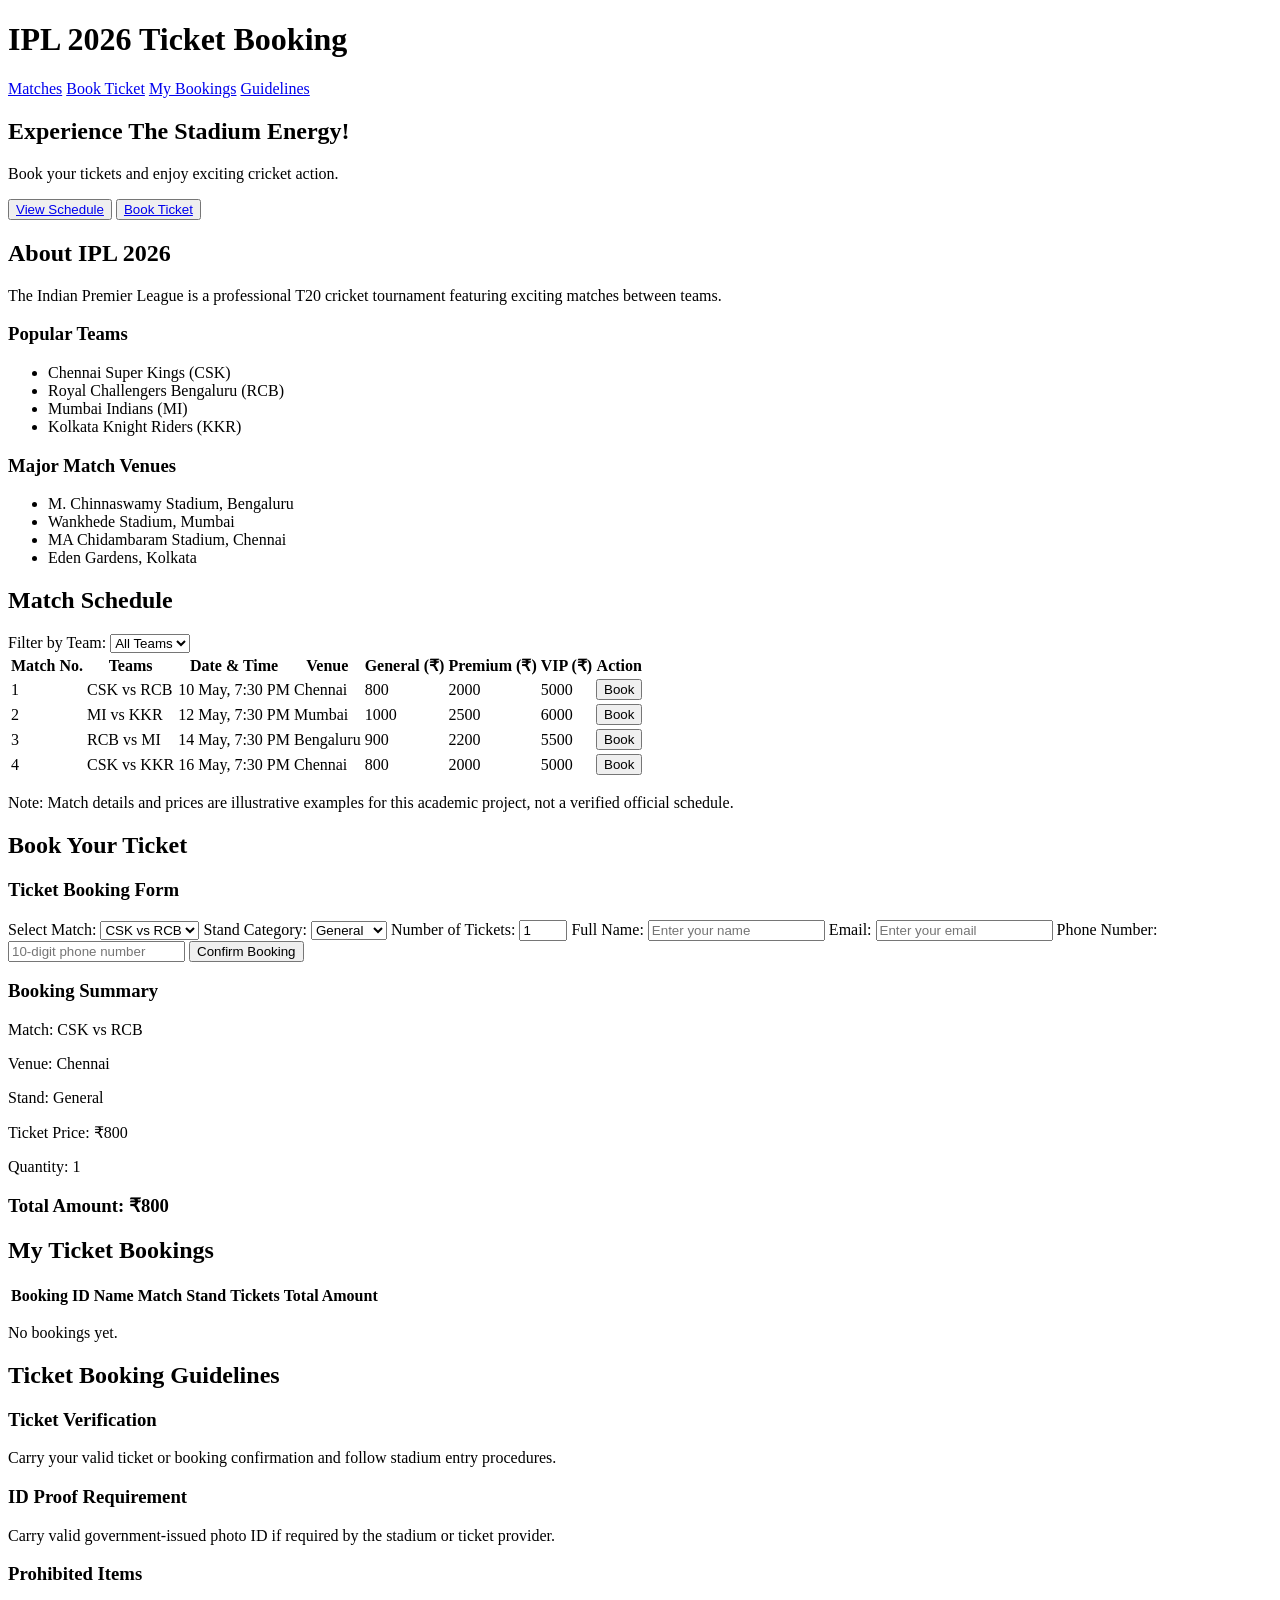
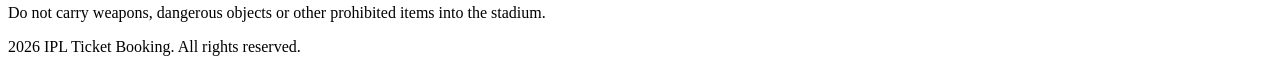
==== activity-1/index.html @ 252038d5 "HTML structure" ====
<!DOCTYPE html>
<html lang="en">

<head>
    <meta charset="UTF-8">
    <meta name="viewport" content="width=device-width, initial-scale=1.0">

    <title>IPL 2026 Ticket Booking</title>

    
</head>

<body>

    <!-- 1. Header and Navigation Bar -->
    <header>
        <h1>IPL 2026 Ticket Booking</h1>

        <nav>
            <a href="#matches">Matches</a>
            <a href="#booking">Book Ticket</a>
            <a href="#mybookings">My Bookings</a>
            <a href="#guidelines">Guidelines</a>
        </nav>
    </header>

    <main>

        <!-- 2. Hero Banner -->
        <section id="home" class="hero">

            <h2>Experience The Stadium Energy!</h2>

            <p>Book your tickets and enjoy exciting cricket action.</p>

            <button><a href="#matches">View Schedule</a></button>
            <button><a href="#booking">Book Ticket</a></button>

        </section>

        <!-- 3. About IPL 2026 -->
        <section id="about">

            <h2>About IPL 2026</h2>

            <p>
                The Indian Premier League is a professional T20 cricket
                tournament featuring exciting matches between teams.
            </p>

            <h3>Popular Teams</h3>

            <ul>
                <li>Chennai Super Kings (CSK)</li>
                <li>Royal Challengers Bengaluru (RCB)</li>
                <li>Mumbai Indians (MI)</li>
                <li>Kolkata Knight Riders (KKR)</li>
            </ul>

            <h3>Major Match Venues</h3>

            <ul>
                <li>M. Chinnaswamy Stadium, Bengaluru</li>
                <li>Wankhede Stadium, Mumbai</li>
                <li>MA Chidambaram Stadium, Chennai</li>
                <li>Eden Gardens, Kolkata</li>
            </ul>

        </section>

        <!-- 4. Match Schedule and Team Filter -->
        <section id="matches">

            <h2>Match Schedule</h2>

            <label for="teamFilter">Filter by Team:</label>

            <select id="teamFilter">
                <option value="all">All Teams</option>
                <option value="CSK">CSK</option>
                <option value="RCB">RCB</option>
                <option value="MI">MI</option>
                <option value="KKR">KKR</option>
            </select>

            <div class="table-container">

                <table id="matchTable">

                    <thead>
                        <tr>
                            <th>Match No.</th>
                            <th>Teams</th>
                            <th>Date &amp; Time</th>
                            <th>Venue</th>
                            <th>General (₹)</th>
                            <th>Premium (₹)</th>
                            <th>VIP (₹)</th>
                            <th>Action</th>
                        </tr>
                    </thead>

                    <tbody>

                        <tr data-teams="CSK RCB">
                            <td>1</td>
                            <td>CSK vs RCB</td>
                            <td>10 May, 7:30 PM</td>
                            <td>Chennai</td>
                            <td>800</td>
                            <td>2000</td>
                            <td>5000</td>
                            <td>
                                <button type="button"
                                    onclick="bookMatch(1)">Book</button>
                            </td>
                        </tr>

                        <tr data-teams="MI KKR">
                            <td>2</td>
                            <td>MI vs KKR</td>
                            <td>12 May, 7:30 PM</td>
                            <td>Mumbai</td>
                            <td>1000</td>
                            <td>2500</td>
                            <td>6000</td>
                            <td>
                                <button type="button"
                                    onclick="bookMatch(2)">Book</button>
                            </td>
                        </tr>

                        <tr data-teams="RCB MI">
                            <td>3</td>
                            <td>RCB vs MI</td>
                            <td>14 May, 7:30 PM</td>
                            <td>Bengaluru</td>
                            <td>900</td>
                            <td>2200</td>
                            <td>5500</td>
                            <td>
                                <button type="button"
                                    onclick="bookMatch(3)">Book</button>
                            </td>
                        </tr>

                        <tr data-teams="CSK KKR">
                            <td>4</td>
                            <td>CSK vs KKR</td>
                            <td>16 May, 7:30 PM</td>
                            <td>Chennai</td>
                            <td>800</td>
                            <td>2000</td>
                            <td>5000</td>
                            <td>
                                <button type="button"
                                    onclick="bookMatch(4)">Book</button>
                            </td>
                        </tr>

                    </tbody>

                </table>

            </div>

            <p class="note">
                Note: Match details and prices are illustrative examples
                for this academic project, not a verified official schedule.
            </p>

        </section>

        <!-- 5. Booking Form and Summary Card -->
        <section id="booking">

            <h2>Book Your Ticket</h2>

            <div class="booking-container">

                <!-- Booking Form -->
                <form id="bookingForm">

                    <h3>Ticket Booking Form</h3>

                    <label for="match">Select Match:</label>

                    <select id="match" required>
                        <option value="1">CSK vs RCB</option>
                        <option value="2">MI vs KKR</option>
                        <option value="3">RCB vs MI</option>
                        <option value="4">CSK vs KKR</option>
                    </select>

                    <label for="category">Stand Category:</label>

                    <select id="category" required>
                        <option value="General">General</option>
                        <option value="Premium">Premium</option>
                        <option value="VIP">VIP</option>
                    </select>

                    <label for="quantity">Number of Tickets:</label>

                    <input type="number" id="quantity"
                        min="1" max="10" value="1" required>

                    <label for="name">Full Name:</label>

                    <input type="text" id="name"
                        placeholder="Enter your name" required>

                    <label for="email">Email:</label>

                    <input type="email" id="email"
                        placeholder="Enter your email" required>

                    <label for="phone">Phone Number:</label>

                    <input type="tel" id="phone"
                        placeholder="10-digit phone number"
                        pattern="[0-9]{10}"
                        maxlength="10" required>

                    <button type="submit">Confirm Booking</button>

                </form>

                <!-- Booking Summary Card -->
                <aside class="summary">

                    <h3>Booking Summary</h3>

                    <p>
                        Match:
                        <span id="summaryMatch">CSK vs RCB</span>
                    </p>

                    <p>
                        Venue:
                        <span id="summaryVenue">Chennai</span>
                    </p>

                    <p>
                        Stand:
                        <span id="summaryCategory">General</span>
                    </p>

                    <p>
                        Ticket Price:
                        ₹<span id="summaryPrice">800</span>
                    </p>

                    <p>
                        Quantity:
                        <span id="summaryQuantity">1</span>
                    </p>

                    <h3>
                        Total Amount: ₹<span id="total">800</span>
                    </h3>

                    <p id="bookingMessage" aria-live="polite"></p>

                </aside>

            </div>

        </section>

        <!-- 6. My Ticket Bookings -->
        <section id="mybookings">

            <h2>My Ticket Bookings</h2>

            <div class="table-container">

                <table>

                    <thead>
                        <tr>
                            <th>Booking ID</th>
                            <th>Name</th>
                            <th>Match</th>
                            <th>Stand</th>
                            <th>Tickets</th>
                            <th>Total Amount</th>
                        </tr>
                    </thead>

                    <tbody id="bookingRecords">
                        <!-- Booking records will appear here -->
                    </tbody>

                </table>

            </div>

            <p id="emptyMessage">No bookings yet.</p>

        </section>

        <!-- 7. Guidelines with Three Information Cards -->
        <section id="guidelines">

            <h2>Ticket Booking Guidelines</h2>

            <div class="cards">

                <article class="card">
                    <h3>Ticket Verification</h3>
                    <p>
                        Carry your valid ticket or booking confirmation
                        and follow stadium entry procedures.
                    </p>
                </article>

                <article class="card">
                    <h3>ID Proof Requirement</h3>
                    <p>
                        Carry valid government-issued photo ID if
                        required by the stadium or ticket provider.
                    </p>
                </article>

                <article class="card">
                    <h3>Prohibited Items</h3>
                    <p>
                        Do not carry weapons, dangerous objects or
                        other prohibited items into the stadium.
                    </p>
                </article>

            </div>

        </section>

    </main>

    <!-- 8. Footer -->
    <footer>
        <p> 2026 IPL Ticket Booking. All rights reserved.</p>
    </footer>

    

</body>

</html>
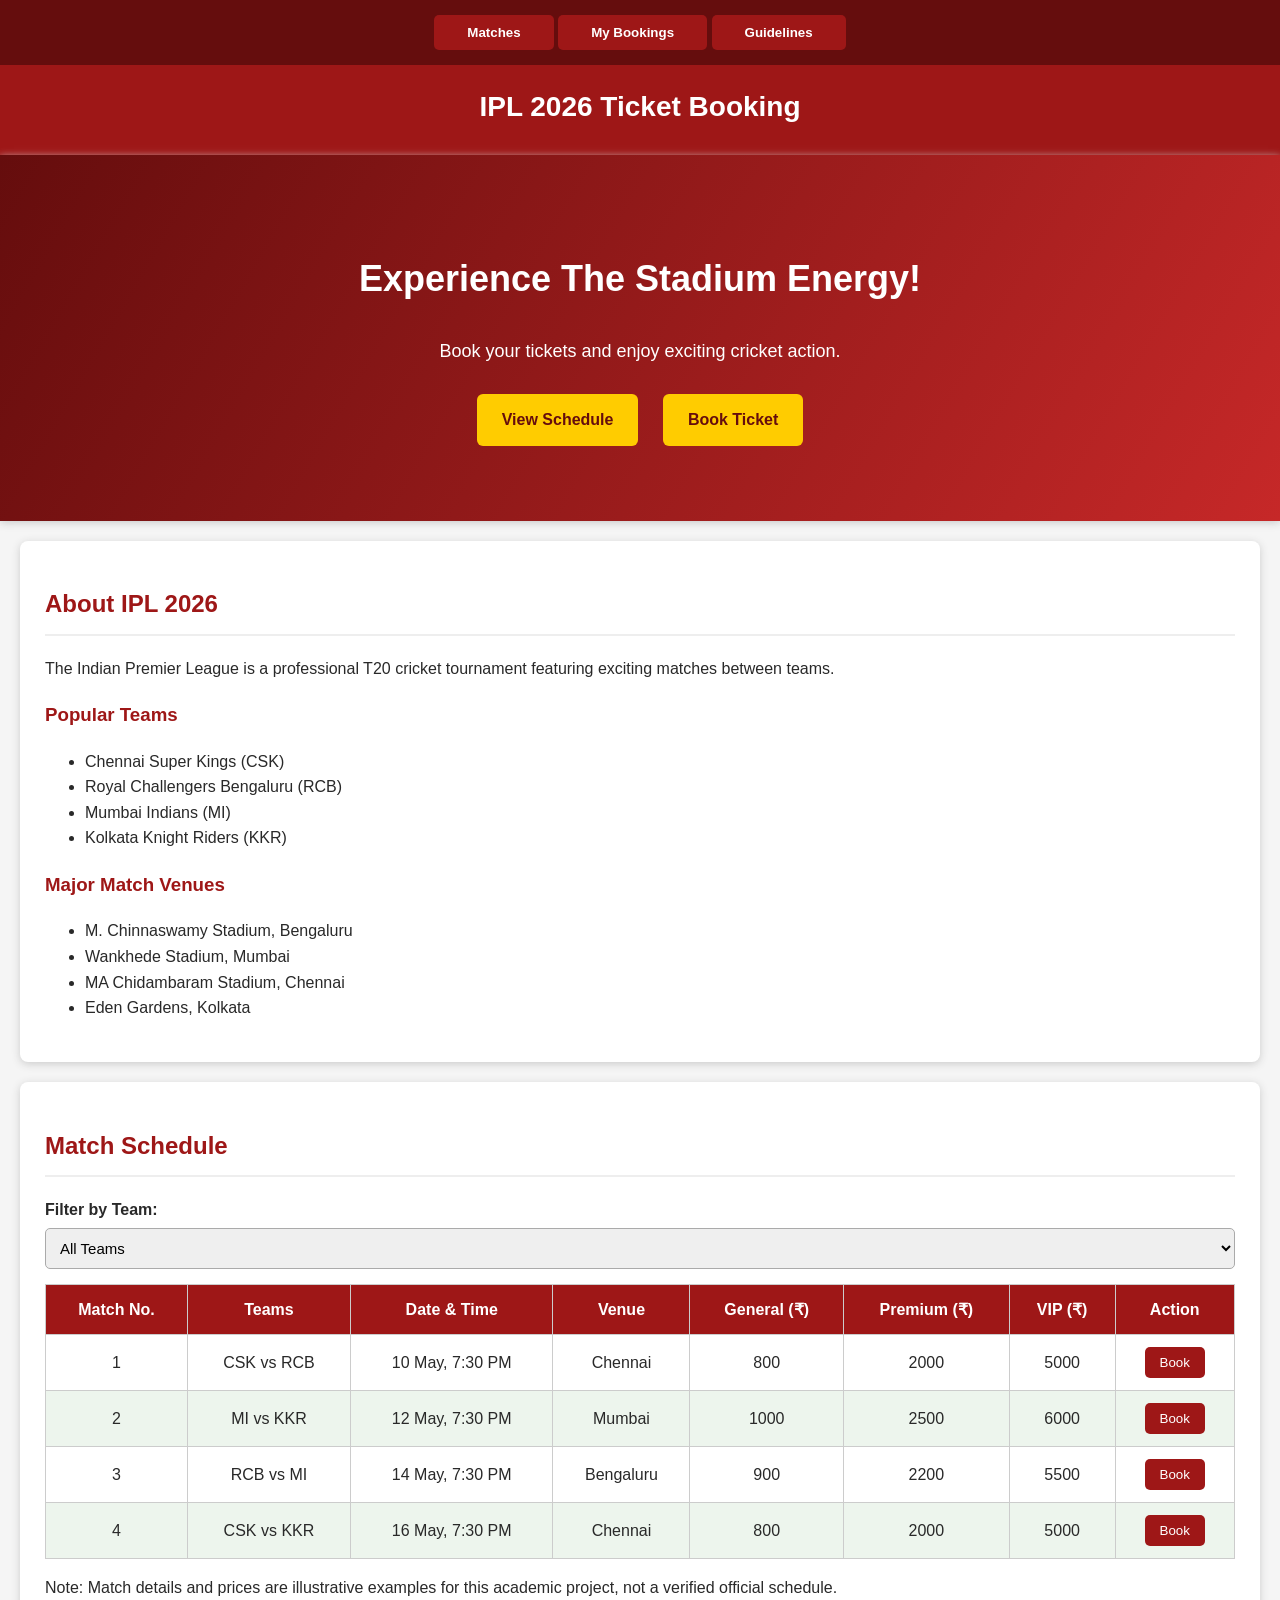
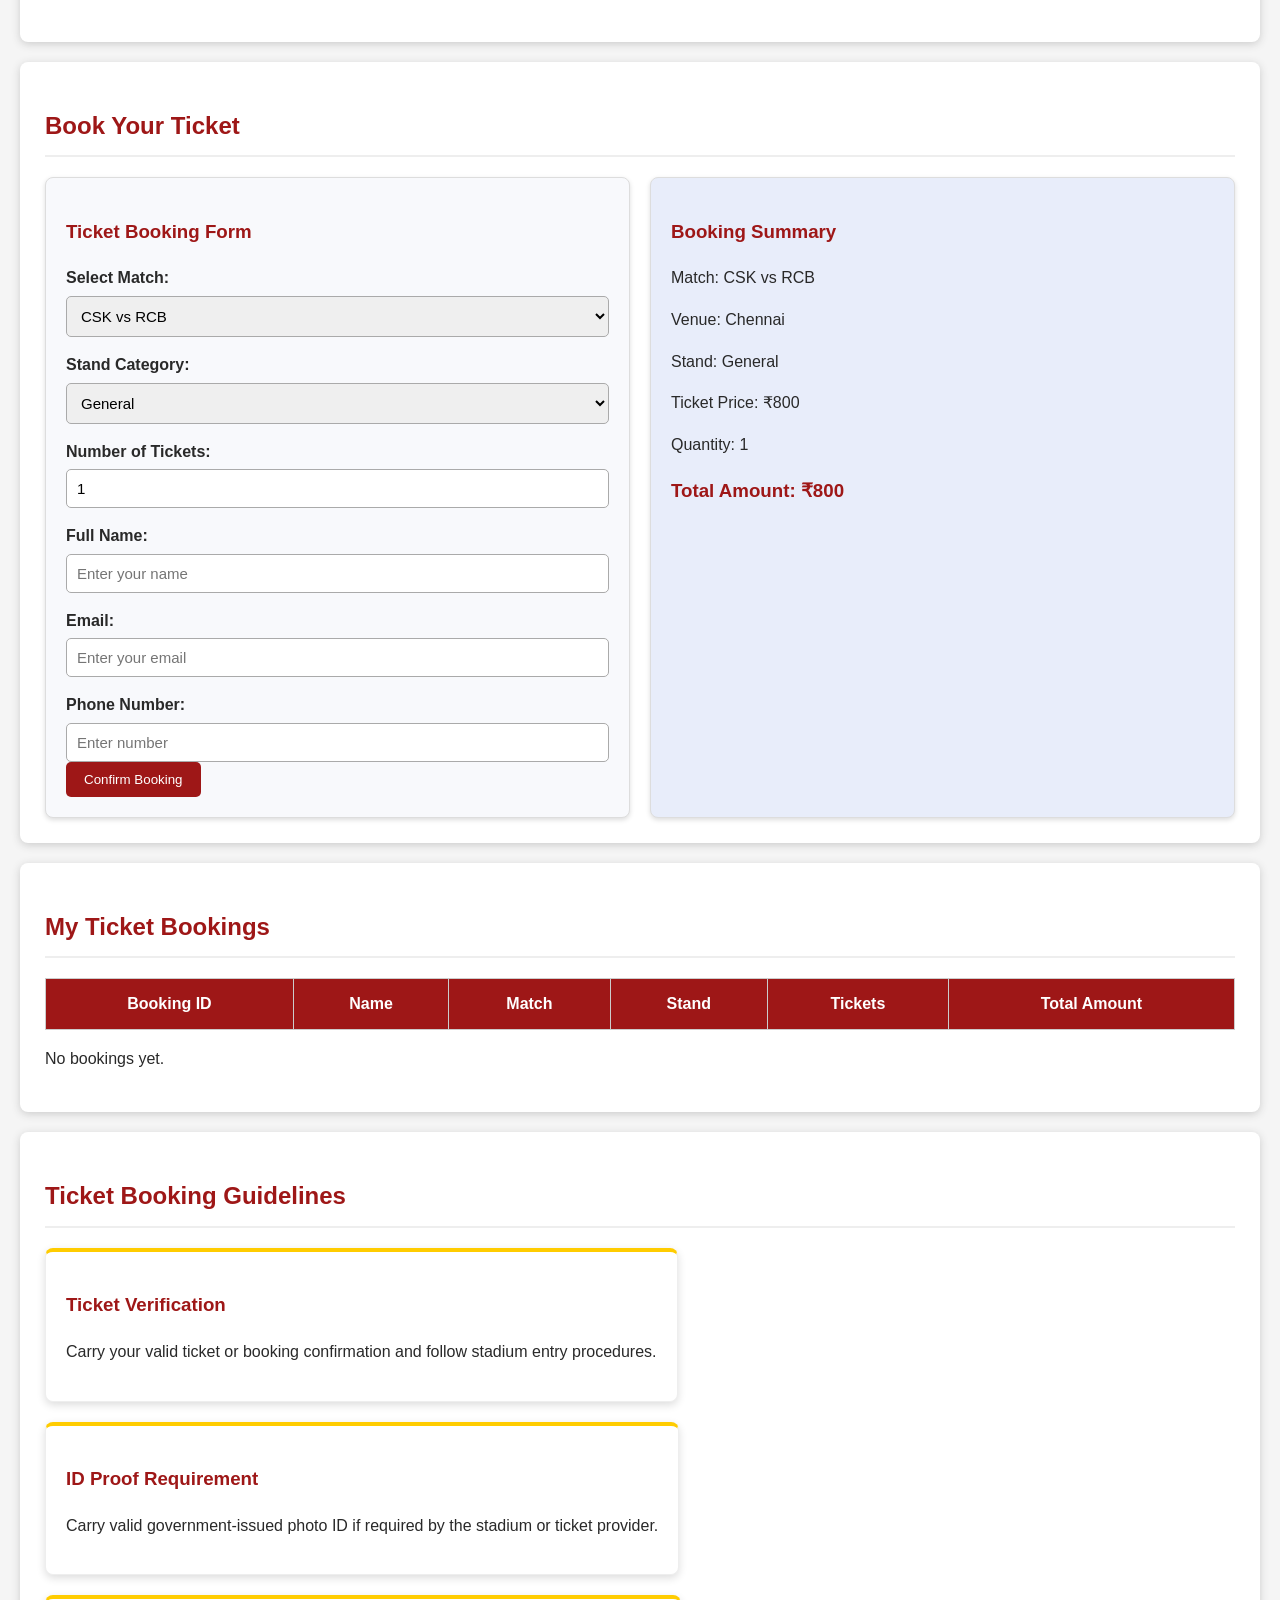
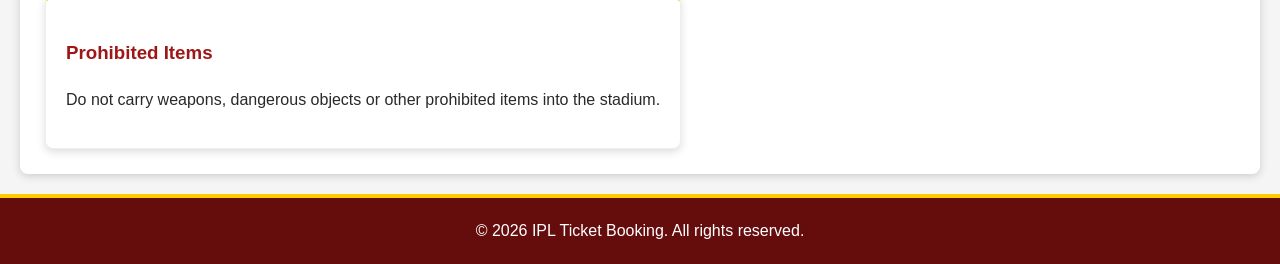
==== commit ca6d2fd8: "Activity 3" ====
--- a/activity-1/index.html
+++ b/activity-1/index.html
@@ -6,9 +6,9 @@
     <meta charset="UTF-8">
     <meta name="viewport" content="width=device-width, initial-scale=1.0">
 
-    <title>IPL 2026 Ticket Booking</title>
-
-    
+    <title>IPL 2026 Ticket Booking</title> 
+    <!--link rel="stylesheet" href="style.css"-->  
+    <link rel="stylesheet" href="../activity%202/style.css">
 </head>
 
 <body>
@@ -18,10 +18,11 @@
         <h1>IPL 2026 Ticket Booking</h1>
 
         <nav>
-            <a href="#matches">Matches</a>
-            <a href="#booking">Book Ticket</a>
-            <a href="#mybookings">My Bookings</a>
-            <a href="#guidelines">Guidelines</a>
+            <button><a href="#matches" >Matches</a></button>
+            
+            <button><a href="#mybookings">My Bookings</a></button>
+            <button><a href="#guidelines">Guidelines</a></button>
+        
         </nav>
     </header>
 
@@ -34,11 +35,11 @@
 
             <p>Book your tickets and enjoy exciting cricket action.</p>
 
-            <button><a href="#matches">View Schedule</a></button>
-            <button><a href="#booking">Book Ticket</a></button>
-
-        </section>
-
+            <a href="#matches" class="hero-button">View Schedule</a>
+            <a href="../activity-3/booking.html" class="hero-button">Book Ticket</a>
+                <!--class="hero-button"
+                class ="hero-button"-->
+        </section>
         <!-- 3. About IPL 2026 -->
         <section id="about">
 
@@ -67,16 +68,16 @@
                 <li>Eden Gardens, Kolkata</li>
             </ul>
 
-        </section>
-
+        
+        </section>
         <!-- 4. Match Schedule and Team Filter -->
         <section id="matches">
 
             <h2>Match Schedule</h2>
 
-            <label for="teamFilter">Filter by Team:</label>
-
-            <select id="teamFilter">
+            <label >Filter by Team:</label>
+
+            <select>
                 <option value="all">All Teams</option>
                 <option value="CSK">CSK</option>
                 <option value="RCB">RCB</option>
@@ -84,9 +85,9 @@
                 <option value="KKR">KKR</option>
             </select>
 
-            <div class="table-container">
-
-                <table id="matchTable">
+            
+
+                <table>
 
                     <thead>
                         <tr>
@@ -103,7 +104,7 @@
 
                     <tbody>
 
-                        <tr data-teams="CSK RCB">
+                        <tr>
                             <td>1</td>
                             <td>CSK vs RCB</td>
                             <td>10 May, 7:30 PM</td>
@@ -112,12 +113,12 @@
                             <td>2000</td>
                             <td>5000</td>
                             <td>
-                                <button type="button"
-                                    onclick="bookMatch(1)">Book</button>
+                                
+                                    <button>Book</button>
                             </td>
                         </tr>
 
-                        <tr data-teams="MI KKR">
+                        <tr>
                             <td>2</td>
                             <td>MI vs KKR</td>
                             <td>12 May, 7:30 PM</td>
@@ -126,12 +127,11 @@
                             <td>2500</td>
                             <td>6000</td>
                             <td>
-                                <button type="button"
-                                    onclick="bookMatch(2)">Book</button>
+                                <button>Book</button>
                             </td>
                         </tr>
 
-                        <tr data-teams="RCB MI">
+                        <tr>
                             <td>3</td>
                             <td>RCB vs MI</td>
                             <td>14 May, 7:30 PM</td>
@@ -140,8 +140,7 @@
                             <td>2200</td>
                             <td>5500</td>
                             <td>
-                                <button type="button"
-                                    onclick="bookMatch(3)">Book</button>
+                                <button>Book</button>
                             </td>
                         </tr>
 
@@ -154,8 +153,7 @@
                             <td>2000</td>
                             <td>5000</td>
                             <td>
-                                <button type="button"
-                                    onclick="bookMatch(4)">Book</button>
+                                <button>Book</button>
                             </td>
                         </tr>
 
@@ -163,7 +161,7 @@
 
                 </table>
 
-            </div>
+            
 
             <p class="note">
                 Note: Match details and prices are illustrative examples
@@ -176,37 +174,37 @@
         <section id="booking">
 
             <h2>Book Your Ticket</h2>
-
             <div class="booking-container">
+            
 
                 <!-- Booking Form -->
                 <form id="bookingForm">
 
                     <h3>Ticket Booking Form</h3>
 
-                    <label for="match">Select Match:</label>
-
-                    <select id="match" required>
+                    <label >Select Match:</label>
+
+                    <select >
                         <option value="1">CSK vs RCB</option>
                         <option value="2">MI vs KKR</option>
                         <option value="3">RCB vs MI</option>
                         <option value="4">CSK vs KKR</option>
                     </select>
 
-                    <label for="category">Stand Category:</label>
-
-                    <select id="category" required>
+                    <label >Stand Category:</label>
+
+                    <select >
                         <option value="General">General</option>
                         <option value="Premium">Premium</option>
                         <option value="VIP">VIP</option>
                     </select>
 
-                    <label for="quantity">Number of Tickets:</label>
+                    <label >Number of Tickets:</label>
 
                     <input type="number" id="quantity"
                         min="1" max="10" value="1" required>
 
-                    <label for="name">Full Name:</label>
+                    <label >Full Name:</label>
 
                     <input type="text" id="name"
                         placeholder="Enter your name" required>
@@ -216,10 +214,10 @@
                     <input type="email" id="email"
                         placeholder="Enter your email" required>
 
-                    <label for="phone">Phone Number:</label>
+                    <label >Phone Number:</label>
 
                     <input type="tel" id="phone"
-                        placeholder="10-digit phone number"
+                        placeholder="Enter number"
                         pattern="[0-9]{10}"
                         maxlength="10" required>
 
@@ -233,48 +231,47 @@
                     <h3>Booking Summary</h3>
 
                     <p>
-                        Match:
-                        <span id="summaryMatch">CSK vs RCB</span>
-                    </p>
-
-                    <p>
-                        Venue:
-                        <span id="summaryVenue">Chennai</span>
-                    </p>
-
-                    <p>
-                        Stand:
-                        <span id="summaryCategory">General</span>
-                    </p>
-
-                    <p>
-                        Ticket Price:
-                        ₹<span id="summaryPrice">800</span>
-                    </p>
-
-                    <p>
-                        Quantity:
-                        <span id="summaryQuantity">1</span>
+                        Match: CSK vs RCB
+                        
+                    </p>
+
+                    <p>
+                        Venue: Chennai
+                        <!--span id="summaryVenue">Chennai</span-->
+                    </p>
+
+                    <p>
+                        Stand: General
+                        <!--span id="summaryCategory">General</span-->
+                    </p>
+
+                    <p>
+                        Ticket Price: ₹800
+                        <!--span id="summaryPrice">800</span-->
+                    </p>
+
+                    <p>
+                        Quantity: 1
+                        <!--span id="summaryQuantity">1</span-->
                     </p>
 
                     <h3>
-                        Total Amount: ₹<span id="total">800</span>
+                        Total Amount: ₹800<!--span id="total">800</span-->
                     </h3>
 
-                    <p id="bookingMessage" aria-live="polite"></p>
-
-                </aside>
-
-            </div>
+                </aside>  <!--p id="bookingMessage" aria-live="polite"></p-->
+            </div>                
+
+            
 
         </section>
 
         <!-- 6. My Ticket Bookings -->
-        <section id="mybookings">
+        <section id="#mybookings">
 
             <h2>My Ticket Bookings</h2>
 
-            <div class="table-container">
+            <!--div class="table-container"-->
 
                 <table>
 
@@ -289,48 +286,48 @@
                         </tr>
                     </thead>
 
-                    <tbody id="bookingRecords">
-                        <!-- Booking records will appear here -->
-                    </tbody>
+                    <!--tbody id="bookingRecords">
+                        < Booking records will appear here >
+                    </tbody-->
 
                 </table>
 
-            </div>
+            <!--/div-->
 
             <p id="emptyMessage">No bookings yet.</p>
 
         </section>
 
         <!-- 7. Guidelines with Three Information Cards -->
-        <section id="guidelines">
+        <section id="#guidelines">
 
             <h2>Ticket Booking Guidelines</h2>
 
             <div class="cards">
 
-                <article class="card">
+                <div class="card">
                     <h3>Ticket Verification</h3>
                     <p>
                         Carry your valid ticket or booking confirmation
                         and follow stadium entry procedures.
                     </p>
-                </article>
-
-                <article class="card">
+                </div>
+
+                <div class="card">
                     <h3>ID Proof Requirement</h3>
                     <p>
                         Carry valid government-issued photo ID if
                         required by the stadium or ticket provider.
                     </p>
-                </article>
-
-                <article class="card">
+                </div>
+
+                <div class="card">
                     <h3>Prohibited Items</h3>
                     <p>
                         Do not carry weapons, dangerous objects or
                         other prohibited items into the stadium.
                     </p>
-                </article>
+                </div>
 
             </div>
 
@@ -340,7 +337,7 @@
 
     <!-- 8. Footer -->
     <footer>
-        <p> 2026 IPL Ticket Booking. All rights reserved.</p>
+        <p>&copy; 2026 IPL Ticket Booking. All rights reserved.</p>
     </footer>
 
     
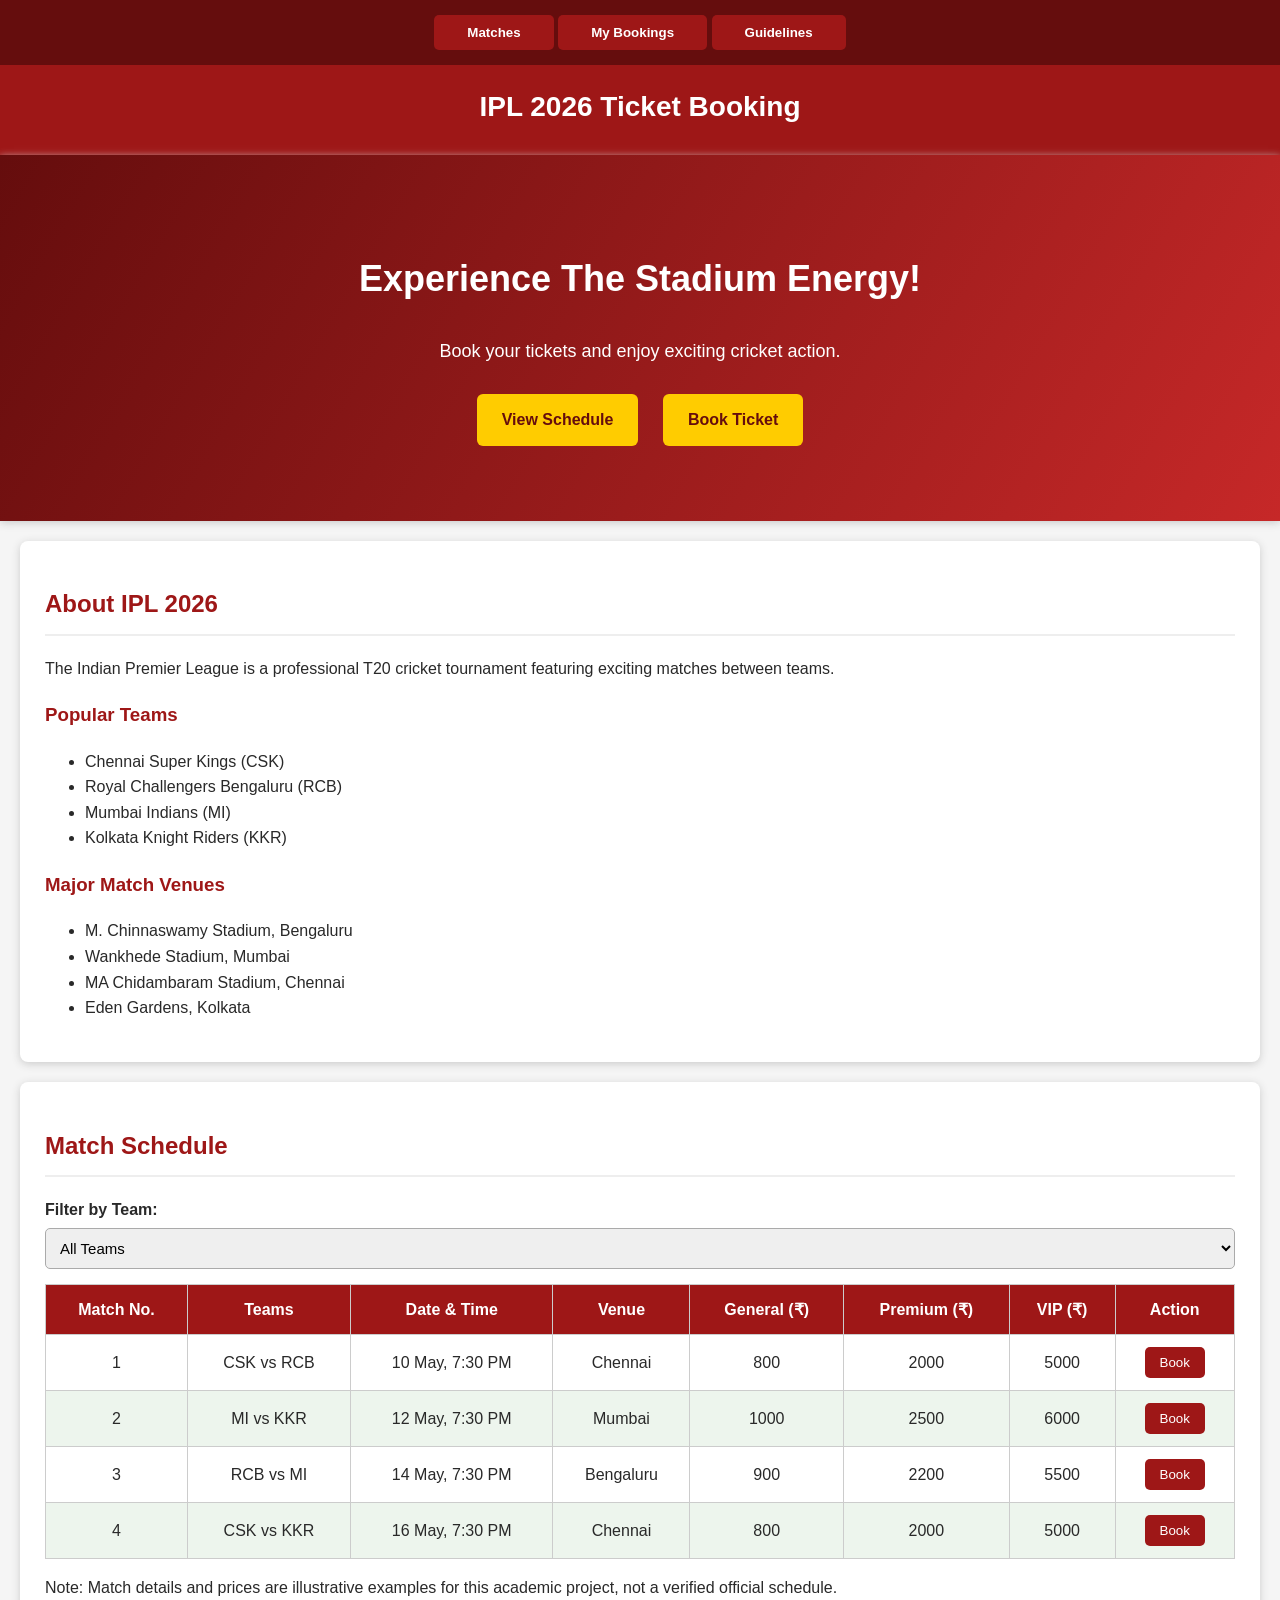
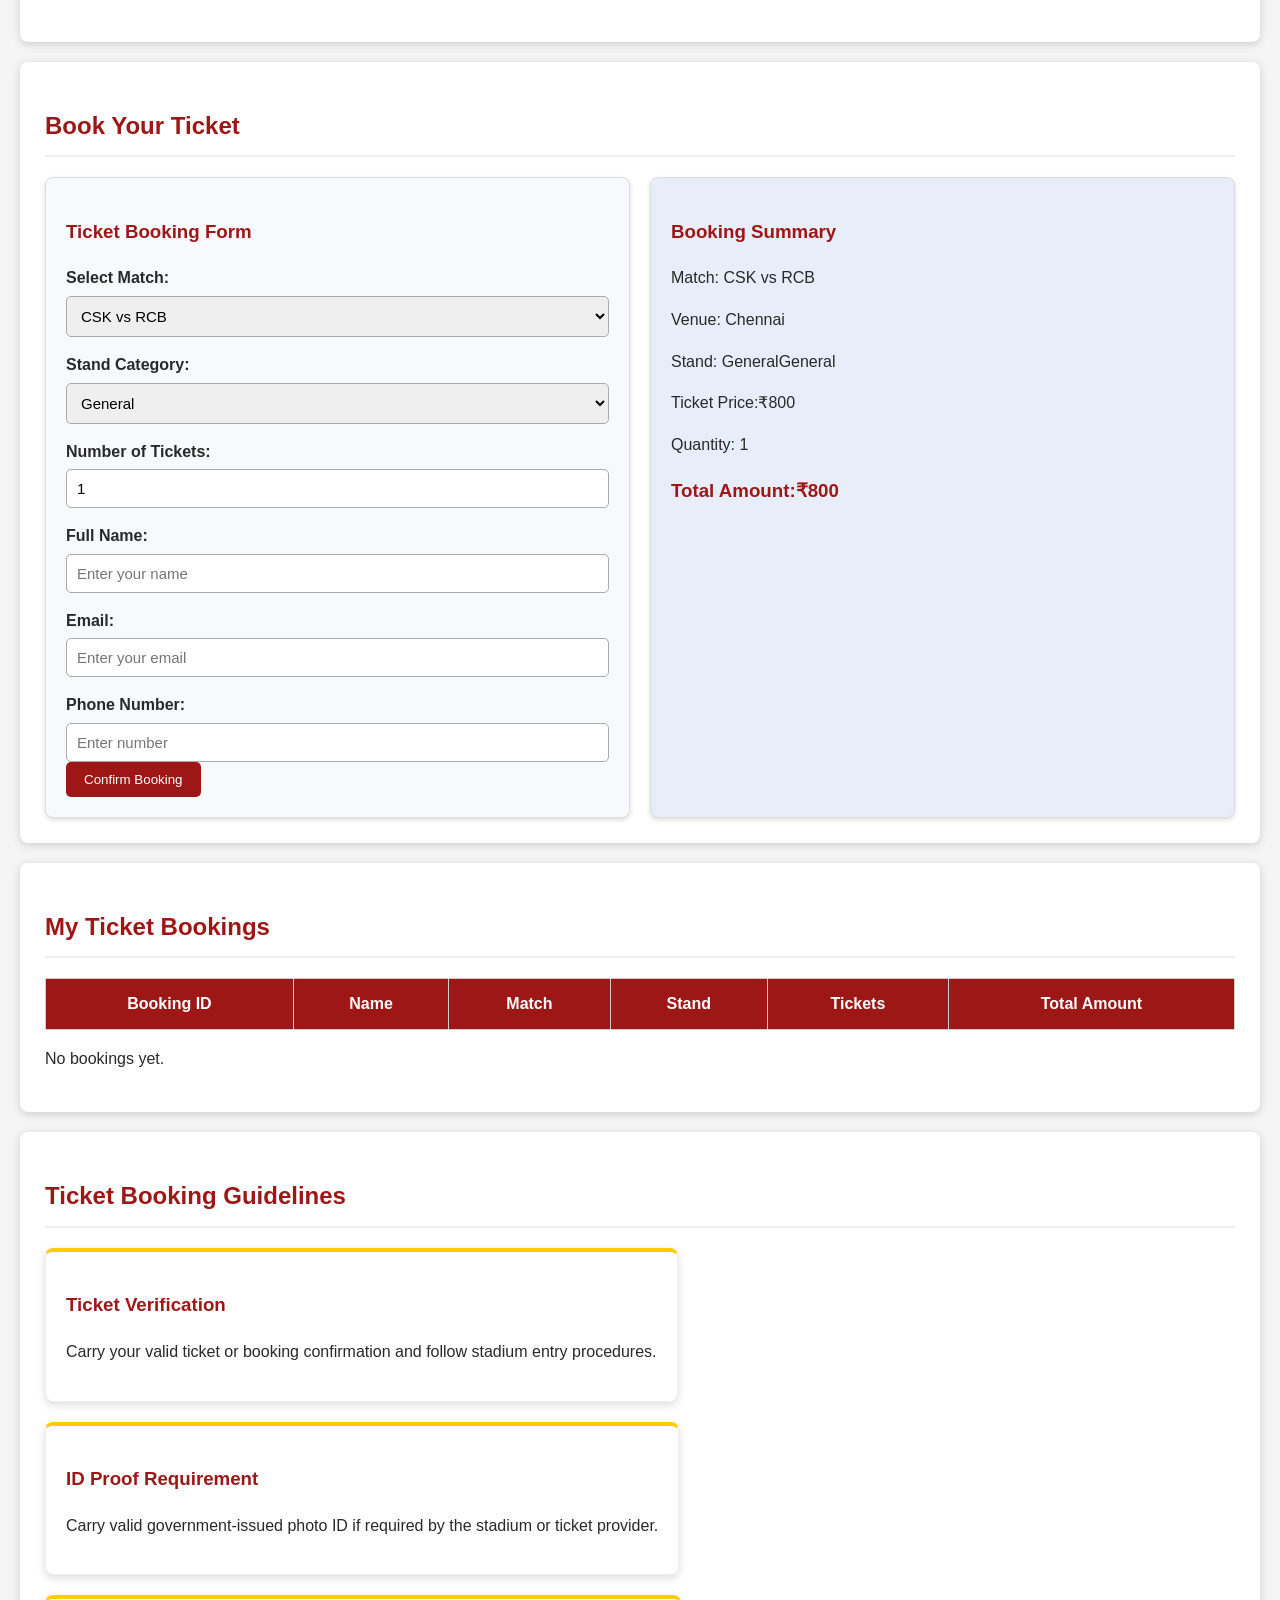
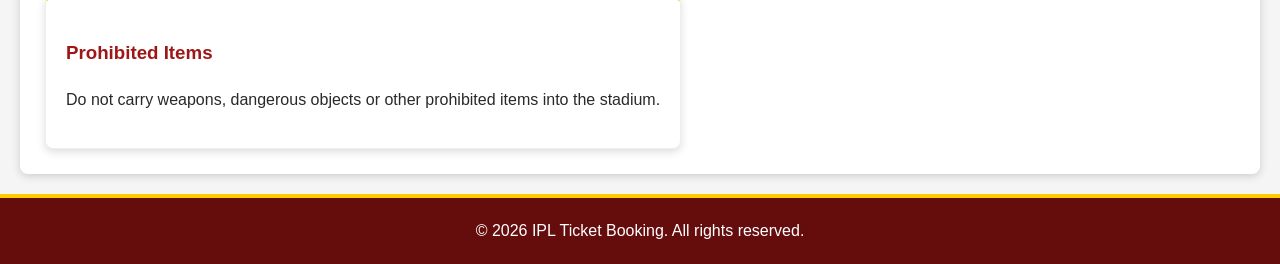
==== commit 70631a73: "Activity-5" ====
--- a/activity-1/index.html
+++ b/activity-1/index.html
@@ -12,6 +12,7 @@
 </head>
 
 <body>
+    <script src="app.js"></script>
 
     <!-- 1. Header and Navigation Bar -->
     <header>
@@ -114,7 +115,7 @@
                             <td>5000</td>
                             <td>
                                 
-                                    <button>Book</button>
+                                    <button type="button" class="book-btn">Book</button>
                             </td>
                         </tr>
 
@@ -127,7 +128,7 @@
                             <td>2500</td>
                             <td>6000</td>
                             <td>
-                                <button>Book</button>
+                               <button type="button" class="book-btn">Book</button>
                             </td>
                         </tr>
 
@@ -140,7 +141,7 @@
                             <td>2200</td>
                             <td>5500</td>
                             <td>
-                                <button>Book</button>
+                               <button type="button" class="book-btn">Book</button>
                             </td>
                         </tr>
 
@@ -153,7 +154,7 @@
                             <td>2000</td>
                             <td>5000</td>
                             <td>
-                                <button>Book</button>
+                                <button type="button" class="book-btn">Book</button>
                             </td>
                         </tr>
 
@@ -183,8 +184,9 @@
                     <h3>Ticket Booking Form</h3>
 
                     <label >Select Match:</label>
-
-                    <select >
+                   
+
+                    <select id="match" required>
                         <option value="1">CSK vs RCB</option>
                         <option value="2">MI vs KKR</option>
                         <option value="3">RCB vs MI</option>
@@ -193,7 +195,7 @@
 
                     <label >Stand Category:</label>
 
-                    <select >
+                    <select id="category" required>
                         <option value="General">General</option>
                         <option value="Premium">Premium</option>
                         <option value="VIP">VIP</option>
@@ -231,32 +233,32 @@
                     <h3>Booking Summary</h3>
 
                     <p>
-                        Match: CSK vs RCB
+                        Match: <span id="summaryMatch">CSK vs RCB</span>
                         
                     </p>
 
                     <p>
-                        Venue: Chennai
-                        <!--span id="summaryVenue">Chennai</span-->
-                    </p>
-
-                    <p>
-                        Stand: General
-                        <!--span id="summaryCategory">General</span-->
-                    </p>
-
-                    <p>
-                        Ticket Price: ₹800
+                        Venue: <span id="summaryVenue">Chennai</span>
+                        
+                    </p>
+
+                    <p>
+                        Stand: General<span id="summaryCategory">General</span>
+                        
+                    </p>
+
+                    <p>
+                        Ticket Price:₹<span id="summaryPrice">800</span>
                         <!--span id="summaryPrice">800</span-->
                     </p>
 
                     <p>
-                        Quantity: 1
+                        Quantity: <span id="summaryQuantity">1</span>
                         <!--span id="summaryQuantity">1</span-->
                     </p>
 
                     <h3>
-                        Total Amount: ₹800<!--span id="total">800</span-->
+                        Total Amount:<span id="total">₹800</span> 
                     </h3>
 
                 </aside>  <!--p id="bookingMessage" aria-live="polite"></p-->
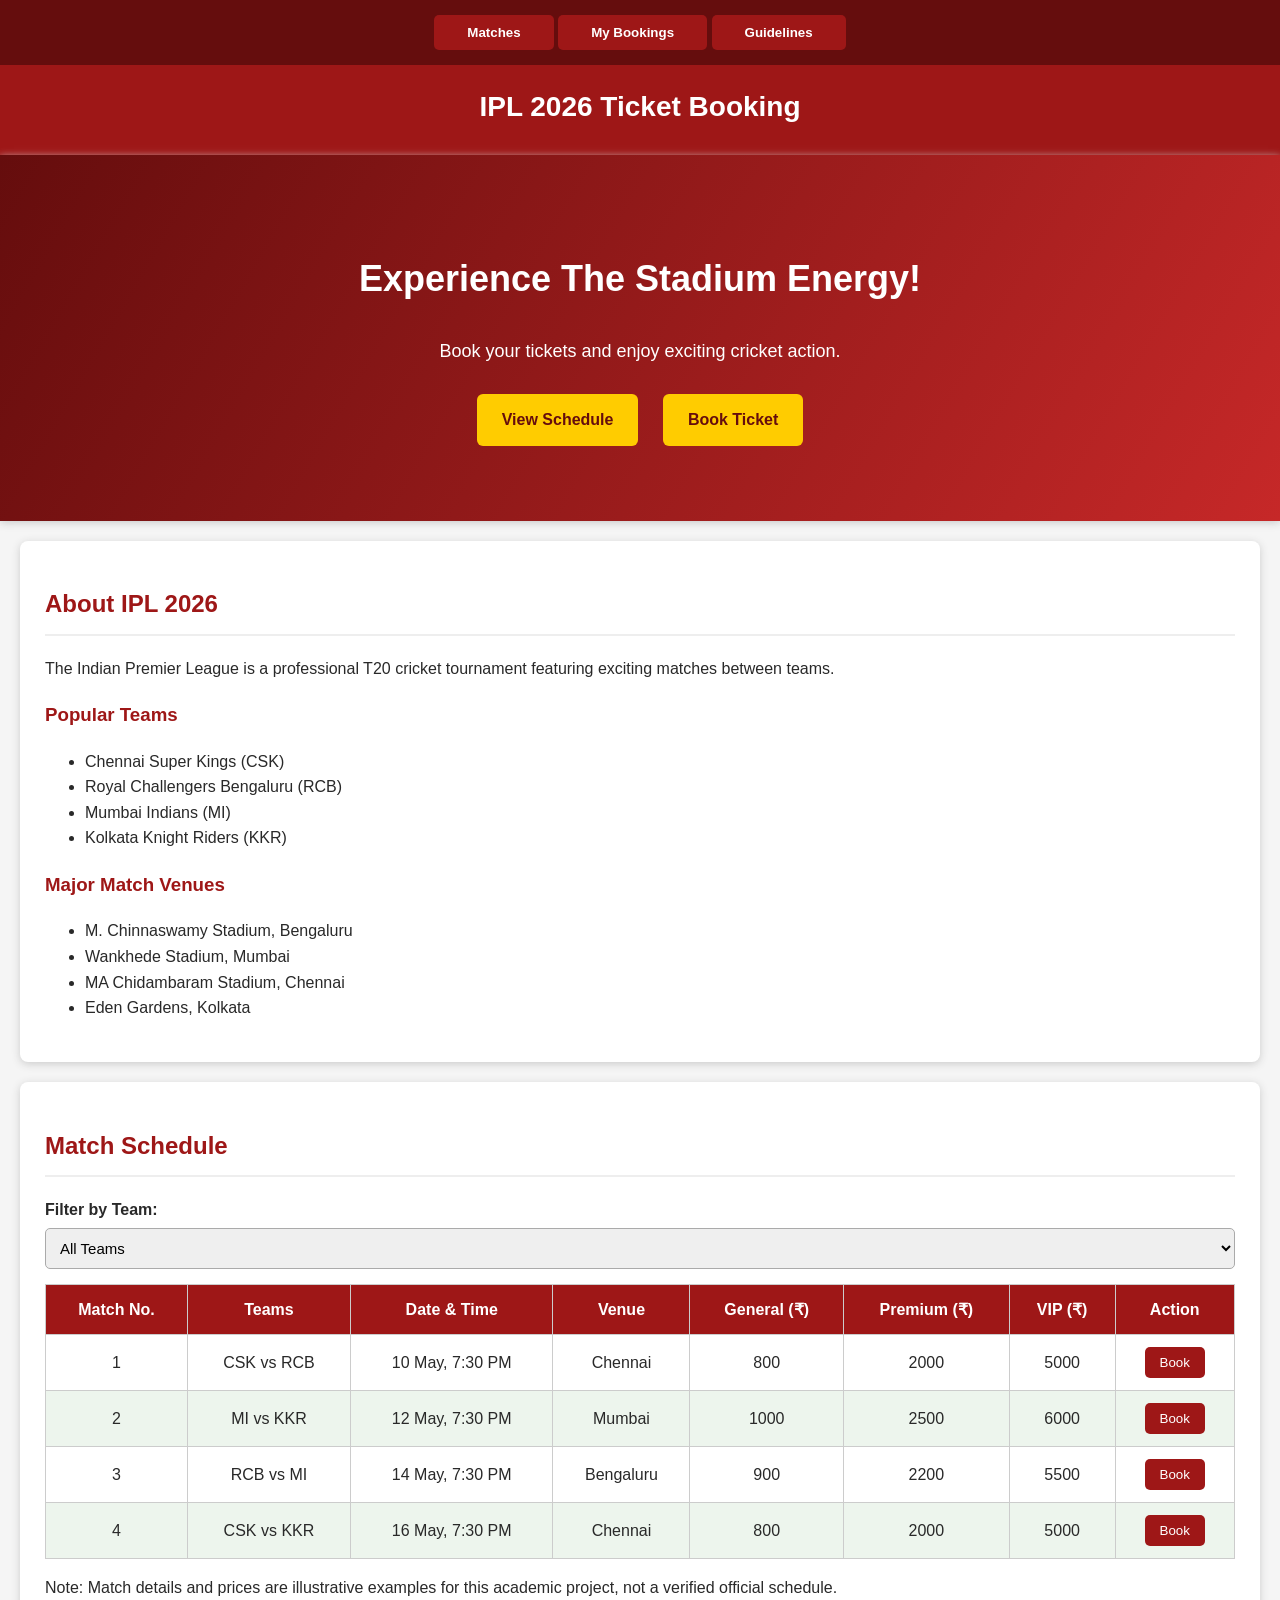
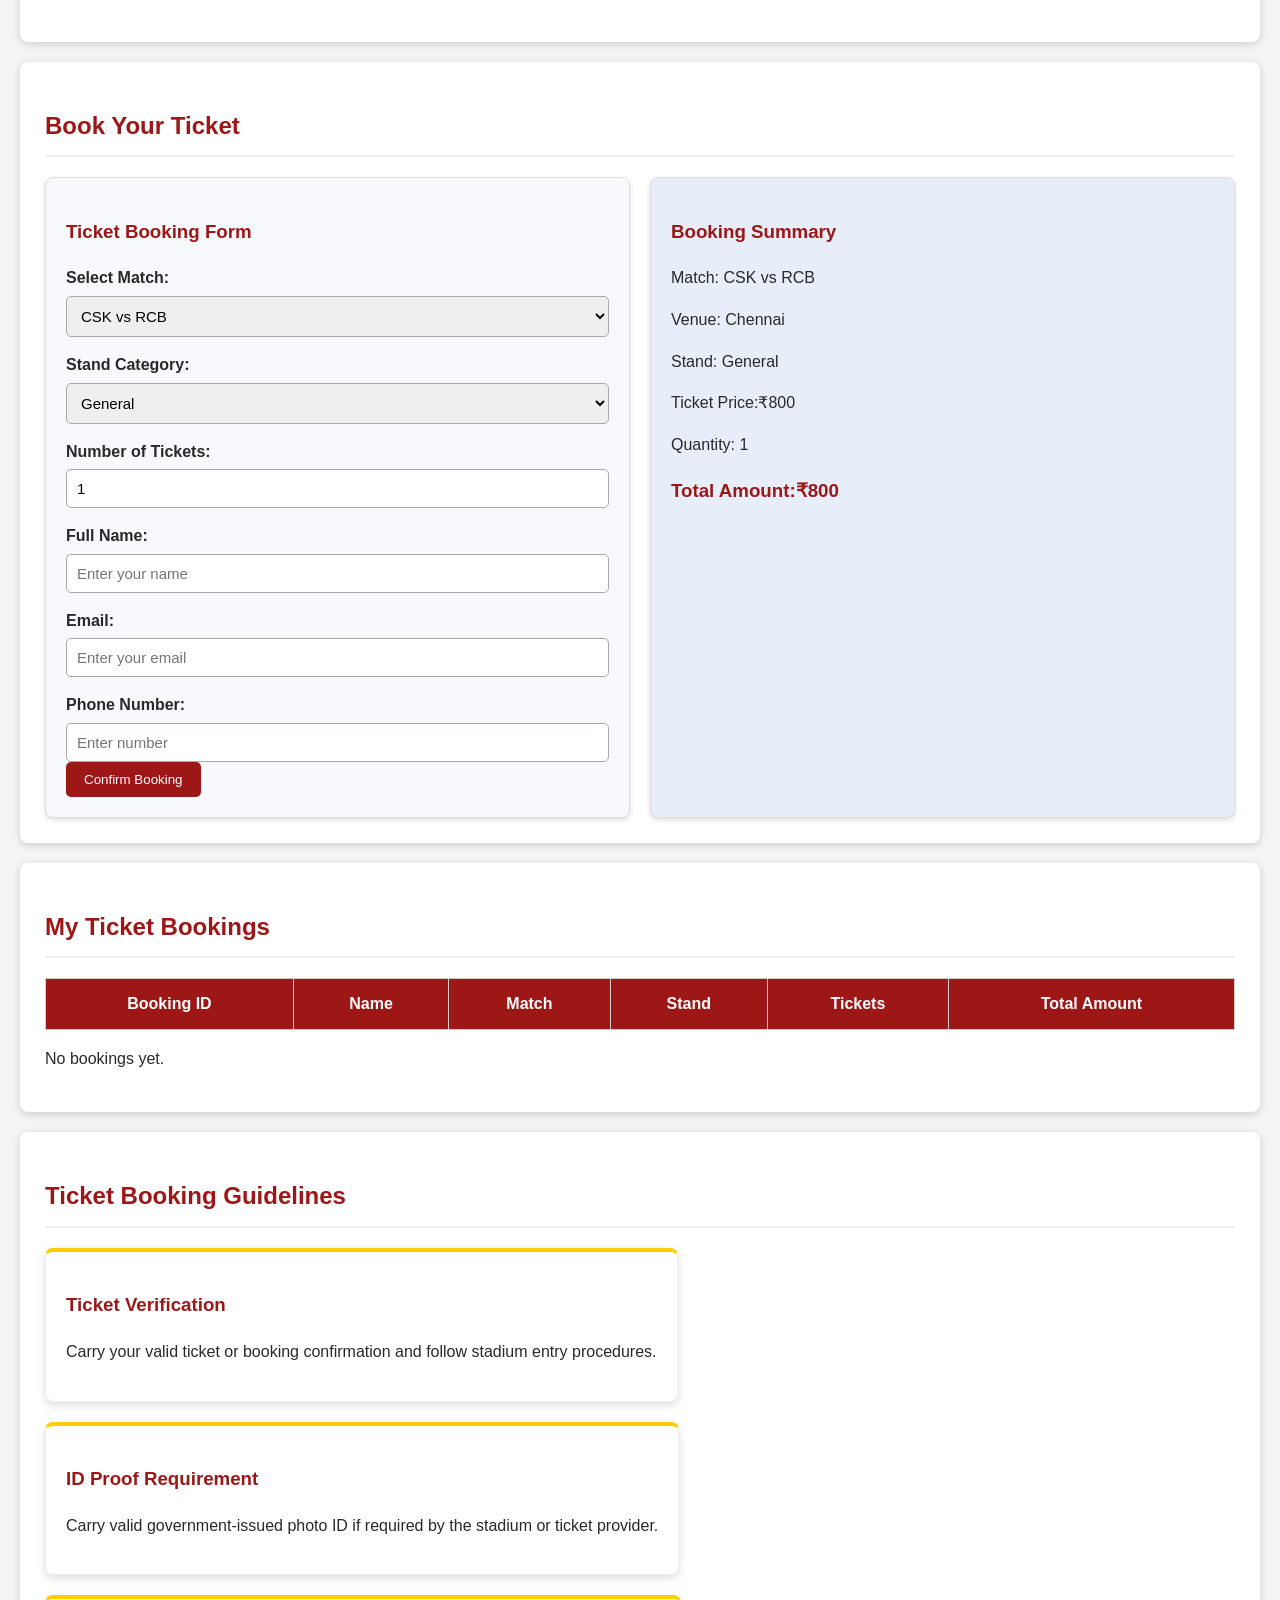
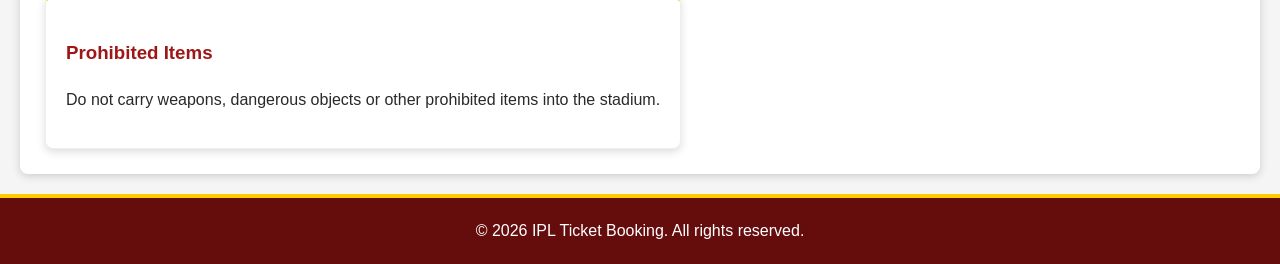
==== commit f7e9d44e: "Activity-7" ====
--- a/activity-1/index.html
+++ b/activity-1/index.html
@@ -228,7 +228,7 @@
                 </form>
 
                 <!-- Booking Summary Card -->
-                <aside class="summary">
+                <article class="summary">
 
                     <h3>Booking Summary</h3>
 
@@ -243,7 +243,7 @@
                     </p>
 
                     <p>
-                        Stand: General<span id="summaryCategory">General</span>
+                        Stand: <span id="summaryCategory">General</span>
                         
                     </p>
 
@@ -261,7 +261,7 @@
                         Total Amount:<span id="total">₹800</span> 
                     </h3>
 
-                </aside>  <!--p id="bookingMessage" aria-live="polite"></p-->
+                </article>  <!--p id="bookingMessage" aria-live="polite"></p-->
             </div>                
 
             
